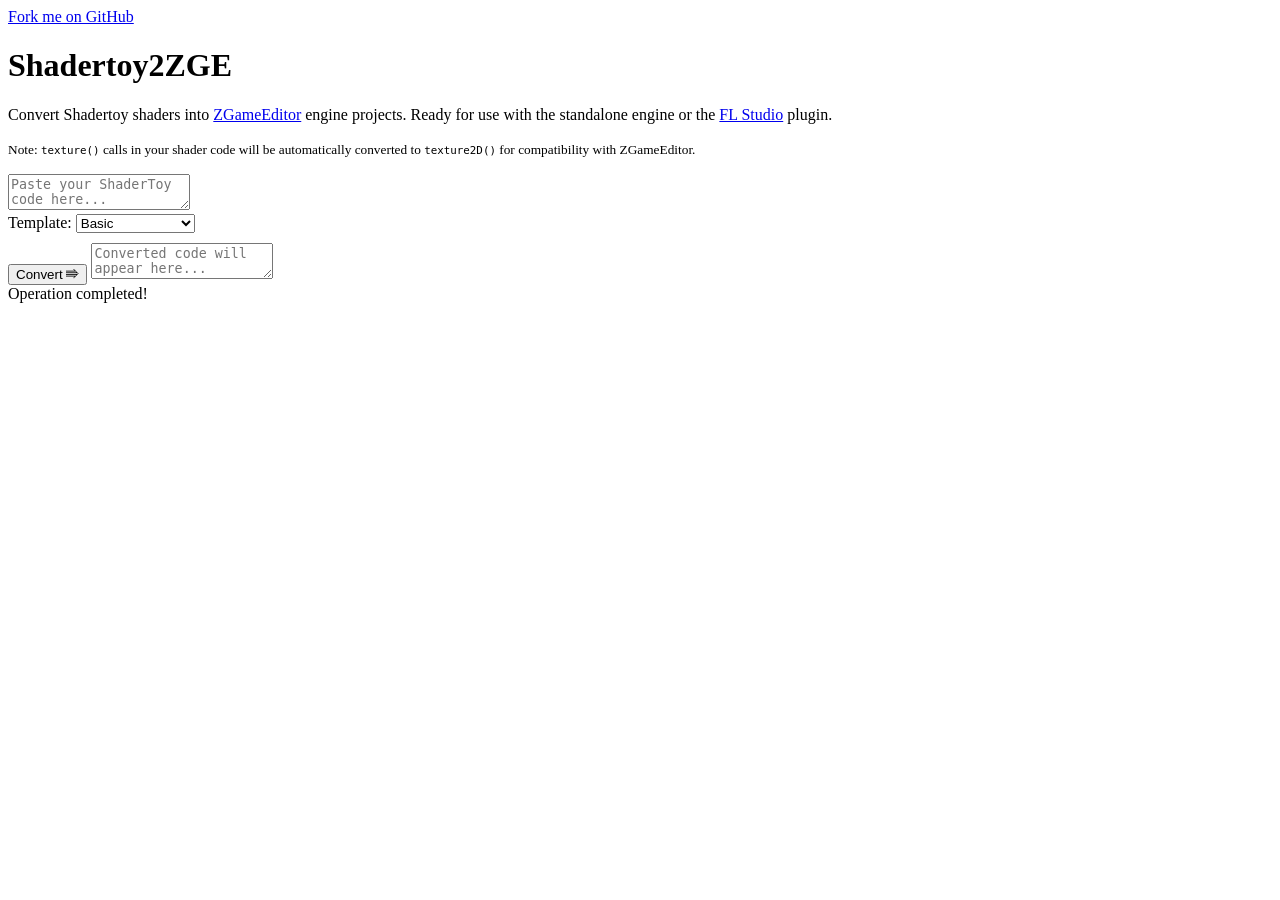
==== index.html @ 9fff6445 "Audio Buffer Support" ====
<!DOCTYPE html>
<html lang="en">
<head>
    <meta charset="UTF-8">
    <meta name="viewport" content="width=device-width, initial-scale=1.0">
    <title>ShaderToy to ZGameEditor Converter</title>
    <link rel="stylesheet" href="style.css">
    <script src="pako.min.js"></script>
</head>
<body>
    <a class="github-fork-ribbon right-top" href="https://github.com/R3V1Z3/shadertoy2zge" data-ribbon="Fork me on GitHub" title="Fork me on GitHub">Fork me on GitHub</a>
    <div id="container">
        <div id="titlebar">
            <h1>Shadertoy2ZGE</h1>
        </div>
        <div id="content">
            <p>Convert Shadertoy shaders into <a href="https://www.image-line.com/fl-studio-learning/fl-studio-online-manual/html/plugins/ZGameEditor%20Visualizer.htm">ZGameEditor</a>
                engine projects. Ready for use with the standalone engine or the <a href="https://www.image-line.com/fl-studio-learning/fl-studio-online-manual/html/plugins/ZGameEditor%20Visualizer.htm">FL Studio</a> plugin.</p>
            <p><small>Note: <code>texture()</code> calls in your shader code will be automatically converted to <code>texture2D()</code> for compatibility with ZGameEditor.</small></p>
            <textarea id="inputCode" placeholder="Paste your ShaderToy code here..." spellcheck="false"></textarea>
            <div style="margin-bottom: 10px;">
                <label for="templateSelect">Template:</label>
                <select id="templateSelect">
                    <!-- Templates will be populated dynamically -->
                </select>
            </div>
            <div id="ichannelConfig" style="margin-bottom: 10px;">
                <!-- iChannel dropdowns will be generated dynamically by script.js -->
            </div>
            <button id="convertButton">Convert ⭆</button>
            <textarea id="outputCode" placeholder="Converted code will appear here..." readonly></textarea>
            <div id="notification" class="hidden">Operation completed!</div>
        </div>
    </div>
    <script src="audio-analysis.js"></script>
    <script src="script.js"></script>
</body>
</html>
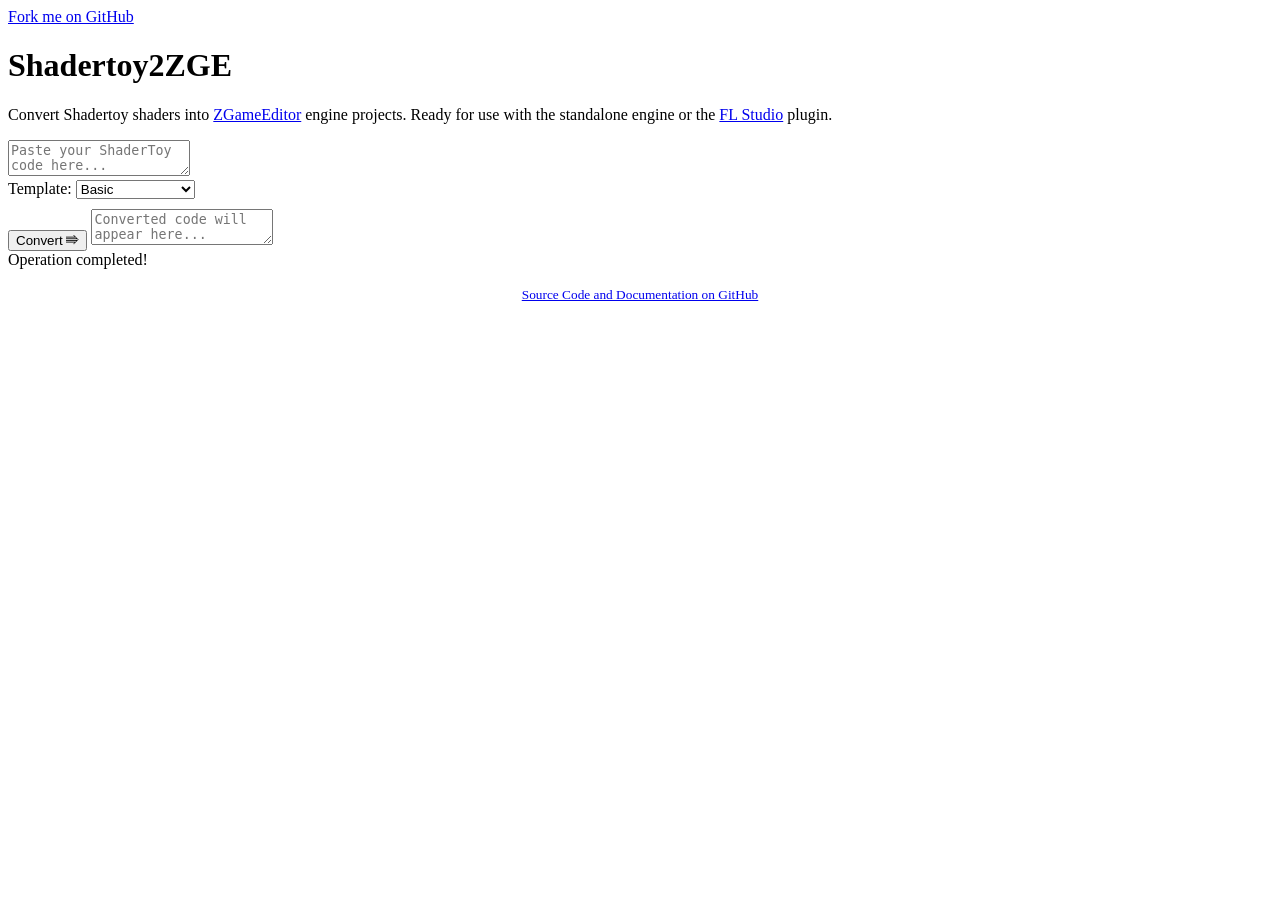
==== commit e1c63479: "converter UI  tweaks" ====
--- a/index.html
+++ b/index.html
@@ -16,7 +16,6 @@
         <div id="content">
             <p>Convert Shadertoy shaders into <a href="https://www.image-line.com/fl-studio-learning/fl-studio-online-manual/html/plugins/ZGameEditor%20Visualizer.htm">ZGameEditor</a>
                 engine projects. Ready for use with the standalone engine or the <a href="https://www.image-line.com/fl-studio-learning/fl-studio-online-manual/html/plugins/ZGameEditor%20Visualizer.htm">FL Studio</a> plugin.</p>
-            <p><small>Note: <code>texture()</code> calls in your shader code will be automatically converted to <code>texture2D()</code> for compatibility with ZGameEditor.</small></p>
             <textarea id="inputCode" placeholder="Paste your ShaderToy code here..." spellcheck="false"></textarea>
             <div style="margin-bottom: 10px;">
                 <label for="templateSelect">Template:</label>
@@ -31,8 +30,12 @@
             <textarea id="outputCode" placeholder="Converted code will appear here..." readonly></textarea>
             <div id="notification" class="hidden">Operation completed!</div>
         </div>
+        <div id="footer" align="center">
+            <p> <small><a href="https://github.com/nfxbeats/shadertoy2zge">Source Code and Documentation on GitHub</a></small></p>
+        </div>
     </div>
     <script src="audio-analysis.js"></script>
+    <script src="text-overlay.js"></script>
     <script src="script.js"></script>
 </body>
 </html>
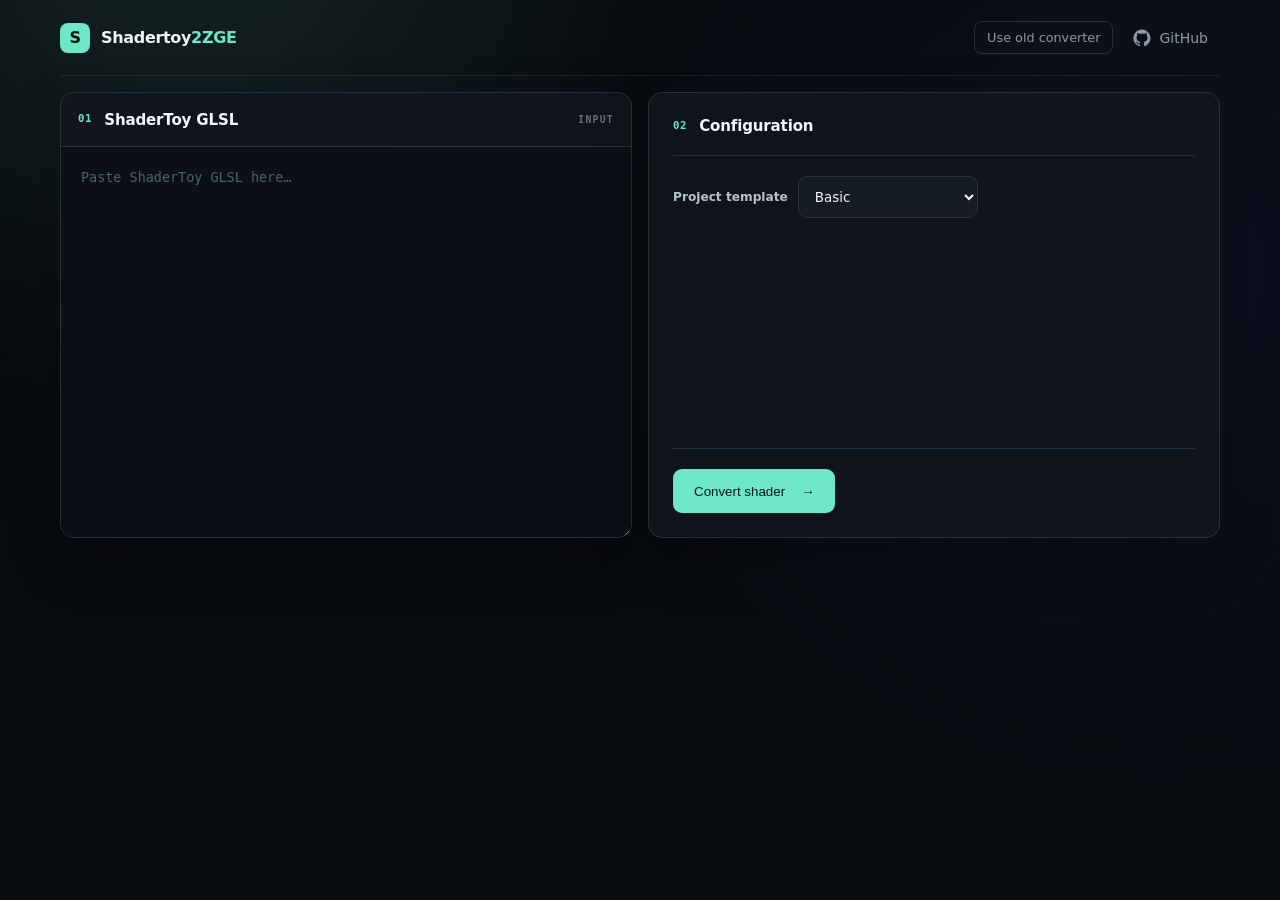
==== commit 7f3fb5ca: "added a modern UI" ====
--- a/index.html
+++ b/index.html
@@ -1,41 +1,49 @@
 <!DOCTYPE html>
 <html lang="en">
 <head>
-    <meta charset="UTF-8">
-    <meta name="viewport" content="width=device-width, initial-scale=1.0">
-    <title>ShaderToy to ZGameEditor Converter</title>
-    <link rel="stylesheet" href="style.css">
-    <script src="pako.min.js"></script>
+  <meta charset="UTF-8"><meta name="viewport" content="width=device-width, initial-scale=1.0">
+  <meta name="description" content="Convert ShaderToy GLSL shaders into ready-to-use ZGameEditor projects.">
+  <title>Shadertoy2ZGE — Shader Converter</title>
+  <link rel="stylesheet" href="style.css">
+  <link rel="stylesheet" href="layout-adjustments.css">
+  <script src="pako.min.js"></script>
 </head>
 <body>
-    <a class="github-fork-ribbon right-top" href="https://github.com/R3V1Z3/shadertoy2zge" data-ribbon="Fork me on GitHub" title="Fork me on GitHub">Fork me on GitHub</a>
-    <div id="container">
-        <div id="titlebar">
-            <h1>Shadertoy2ZGE</h1>
-        </div>
-        <div id="content">
-            <p>Convert Shadertoy shaders into <a href="https://www.image-line.com/fl-studio-learning/fl-studio-online-manual/html/plugins/ZGameEditor%20Visualizer.htm">ZGameEditor</a>
-                engine projects. Ready for use with the standalone engine or the <a href="https://www.image-line.com/fl-studio-learning/fl-studio-online-manual/html/plugins/ZGameEditor%20Visualizer.htm">FL Studio</a> plugin.</p>
-            <textarea id="inputCode" placeholder="Paste your ShaderToy code here..." spellcheck="false"></textarea>
-            <div style="margin-bottom: 10px;">
-                <label for="templateSelect">Template:</label>
-                <select id="templateSelect">
-                    <!-- Templates will be populated dynamically -->
-                </select>
-            </div>
-            <div id="ichannelConfig" style="margin-bottom: 10px;">
-                <!-- iChannel dropdowns will be generated dynamically by script.js -->
-            </div>
-            <button id="convertButton">Convert ⭆</button>
-            <textarea id="outputCode" placeholder="Converted code will appear here..." readonly></textarea>
-            <div id="notification" class="hidden">Operation completed!</div>
-        </div>
-        <div id="footer" align="center">
-            <p> <small><a href="https://github.com/nfxbeats/shadertoy2zge">Source Code and Documentation on GitHub</a></small></p>
-        </div>
-    </div>
-    <script src="audio-analysis.js"></script>
-    <script src="text-overlay.js"></script>
-    <script src="script.js"></script>
+  <header class="site-header">
+    <a class="brand" href="./" aria-label="Shadertoy2ZGE home"><span class="brand-mark" aria-hidden="true">S</span><span>Shadertoy<span class="brand-accent">2ZGE</span></span></a>
+    <nav class="header-actions" aria-label="Site links">
+      <a class="ui-switch" href="classic.html">Use old converter</a>
+      <a class="github-link" href="https://github.com/nfxbeats/shadertoy2zge" target="_blank" rel="noreferrer"><svg aria-hidden="true" viewBox="0 0 24 24"><path fill="currentColor" d="M12 .7a11.5 11.5 0 0 0-3.64 22.4c.58.1.79-.25.79-.56v-2.23c-3.22.7-3.9-1.37-3.9-1.37-.53-1.34-1.29-1.7-1.29-1.7-1.05-.72.08-.7.08-.7 1.17.08 1.78 1.2 1.78 1.2 1.04 1.78 2.72 1.27 3.38.97.1-.75.4-1.27.74-1.56-2.57-.29-5.27-1.28-5.27-5.68 0-1.26.45-2.28 1.19-3.09-.12-.29-.52-1.46.11-3.05 0 0 .97-.31 3.16 1.18a10.9 10.9 0 0 1 5.75 0c2.2-1.49 3.16-1.18 3.16-1.18.63 1.59.23 2.76.11 3.05.74.81 1.19 1.83 1.19 3.09 0 4.41-2.71 5.38-5.29 5.67.42.36.79 1.06.79 2.14v3.18c0 .31.21.67.8.56A11.5 11.5 0 0 0 12 .7Z"/></svg>GitHub</a>
+    </nav>
+  </header>
+  <main id="container">
+    <!-- <section class="hero" aria-labelledby="page-title">
+      <p class="eyebrow">Shader conversion utility</p>
+      <h1 id="page-title">From ShaderToy to ZGameEditor,<br><span>without the busywork.</span></h1>
+      <p class="intro">Paste your GLSL shader and generate a project ready for the standalone engine or the <a href="https://www.image-line.com/fl-studio-learning/fl-studio-online-manual/html/plugins/ZGameEditor%20Visualizer.htm" target="_blank" rel="noreferrer">FL Studio ZGameEditor Visualizer</a>.</p>
+    </section> -->
+    <section id="content" class="workspace" aria-label="Shader converter">
+      <div class="editors">
+        <section class="editor-card"><div class="editor-header"><div><span class="step">01</span><h2>ShaderToy GLSL</h2></div><span class="filetype">INPUT</span></div><textarea id="inputCode" aria-label="ShaderToy GLSL input" placeholder="Paste ShaderToy GLSL here…" spellcheck="false"></textarea></section>
+        <section class="settings-panel" aria-labelledby="configuration-title">
+          <header class="section-heading">
+            <div><span class="step">02</span><h2 id="configuration-title">Configuration</h2></div>
+          </header>
+          <div class="settings-grid">
+            <div class="template-field"><label for="templateSelect">Project template</label><select id="templateSelect"></select></div>
+            <div id="ichannelConfig" class="channel-config"></div>
+          </div>
+          <footer class="settings-footer">
+            <button id="convertButton" type="button">Convert shader <span aria-hidden="true">→</span></button>
+            <div id="outputActions" class="output-actions" aria-label="Converted project actions"></div>
+          </footer>
+        </section>
+      </div>
+      <textarea id="outputCode" class="converter-output" aria-label="Converted ZGameEditor project" readonly></textarea>
+      <div id="notification" class="hidden" role="status" aria-live="polite"></div>
+    </section>
+  </main>
+  <!-- <footer id="footer"><a href="https://github.com/nfxbeats/shadertoy2zge" target="_blank" rel="noreferrer">Source code &amp; documentation ↗</a></footer> -->
+  <script src="audio-analysis.js"></script><script src="text-overlay.js"></script><script src="script.js"></script>
 </body>
 </html>
--- a/style.css
+++ b/style.css
@@ -0,0 +1 @@
+:root{color-scheme:dark;--bg:#080b0f;--surface:#10151c;--surface2:#151c24;--border:#26313d;--border2:#3a4959;--text:#f2f6f8;--muted:#8e9aa7;--accent:#6ee7c7;--danger:#ff8181;--radius:14px;font-family:Inter,ui-sans-serif,system-ui,-apple-system,"Segoe UI",sans-serif}*{box-sizing:border-box}html{background:var(--bg);scroll-behavior:smooth}body{min-width:320px;min-height:100vh;margin:0;color:var(--text);background:radial-gradient(circle at 15% -10%,rgba(110,231,199,.11),transparent 32rem),radial-gradient(circle at 90% 30%,rgba(67,111,255,.07),transparent 35rem),var(--bg)}a{color:var(--accent);text-decoration:none}a:hover{text-decoration:underline}.site-header{width:min(1160px,calc(100% - 40px));min-height:76px;margin:auto;display:flex;align-items:center;justify-content:space-between;border-bottom:1px solid rgba(255,255,255,.08)}.brand,.github-link{color:var(--text);display:inline-flex;align-items:center}.brand{gap:11px;font-weight:720;letter-spacing:-.02em}.brand:hover,.github-link:hover{text-decoration:none;color:var(--accent)}.brand-mark{display:grid;place-items:center;width:30px;height:30px;border-radius:8px;color:#061410;background:var(--accent);font-weight:900}.brand-accent{color:var(--accent)}.github-link{gap:8px;padding:8px 12px;border-radius:8px;color:var(--muted);font-size:.875rem}.github-link svg{width:18px;height:18px}#container{width:min(1160px,calc(100% - 40px));margin:auto}.hero{max-width:850px;padding:76px 0 50px}.eyebrow{margin:0 0 16px;color:var(--accent);font:700 .72rem/1.2 ui-monospace,Consolas,monospace;letter-spacing:.14em;text-transform:uppercase}.hero h1{margin:0;font-size:clamp(2.35rem,5.2vw,4.6rem);line-height:.99;letter-spacing:-.055em}.hero h1 span{color:#8995a1}.intro{max-width:680px;margin:25px 0 0;color:var(--muted);font-size:1.05rem;line-height:1.7}.workspace{padding-bottom:40px}.settings-panel,.editor-card{border:1px solid var(--border);background:rgba(16,21,28,.88);box-shadow:0 22px 60px rgba(0,0,0,.2)}.settings-panel{padding:24px;border-radius:var(--radius)}.section-heading{display:flex;align-items:center;justify-content:space-between;gap:24px;padding-bottom:20px;border-bottom:1px solid var(--border)}.section-heading>div,.editor-header>div{display:flex;align-items:center;gap:12px}.section-heading h2,.editor-header h2{margin:0;font-size:.94rem;letter-spacing:-.01em}.section-heading p{margin:0;color:var(--muted);font-size:.78rem}.step{color:var(--accent);font:700 .67rem/1 ui-monospace,Consolas,monospace;letter-spacing:.06em}.settings-grid{display:grid;grid-template-columns:minmax(220px,.6fr) 1.4fr;gap:24px;padding-top:20px}.field{display:grid;gap:8px}label{color:#b8c2cc;font-size:.76rem;font-weight:650}select{min-height:42px;padding:0 38px 0 12px;border:1px solid var(--border);border-radius:9px;outline:none;color:var(--text);background:var(--surface2);font:inherit;font-size:.84rem}select:hover{border-color:var(--border2)}select:focus-visible{border-color:var(--accent);box-shadow:0 0 0 3px rgba(110,231,199,.14)}.channel-config{display:grid;gap:8px}.channel-config:empty:after{content:"Channels will appear when referenced by the shader.";align-self:center;color:#677381;font-size:.78rem}.channel-config>div{min-height:42px;align-items:center}.channel-config label{margin-right:8px}.editors{display:grid;grid-template-columns:1fr 1fr;gap:16px;margin-top:16px}.editor-card{min-width:0;overflow:hidden;border-radius:var(--radius)}.editor-header{height:54px;padding:0 17px;display:flex;align-items:center;justify-content:space-between;border-bottom:1px solid var(--border)}.filetype{color:#64717d;font:700 .61rem/1 ui-monospace,Consolas,monospace;letter-spacing:.13em}textarea{display:block;width:100%;height:390px;resize:vertical;padding:20px;border:0;outline:0;color:#c9f8eb;background:#0b1016;font:.84rem/1.65 "Cascadia Code",Consolas,monospace;tab-size:2}textarea::placeholder{color:#53606d}textarea:focus{box-shadow:inset 0 0 0 1px var(--accent)}#outputCode{color:#aeb9c5;background:#0d1218}.action-bar{display:flex;align-items:center;justify-content:space-between;gap:20px;margin-top:16px}.action-bar p{margin:0;color:#687480;font-size:.76rem}button,.button{min-height:44px;padding:0 20px;display:inline-flex;align-items:center;justify-content:center;gap:16px;border:1px solid transparent;border-radius:9px;cursor:pointer;color:#061410;background:var(--accent);font:750 .84rem/1 inherit;transition:transform .16s ease,background .16s ease,border-color .16s ease}button:hover,.button:hover{transform:translateY(-1px);background:#8cf0d5;text-decoration:none}button:focus-visible,.button:focus-visible{outline:3px solid rgba(110,231,199,.3);outline-offset:2px}#notification{margin-top:16px;padding:13px 16px;border:1px solid rgba(110,231,199,.25);border-radius:9px;color:#bdf8e8;background:rgba(19,68,57,.35);font-size:.8rem}.notification-message+.notification-message{margin-top:7px}.notification-error,.notification-warning{color:var(--danger)}.hidden{display:none!important}.output-actions{display:flex;justify-content:flex-end;gap:10px;margin-top:10px}#copyButton{color:var(--text);border-color:var(--border);background:var(--surface2)}#copyButton:hover{border-color:var(--border2);background:#1b242e}#downloadButton{color:#061410}#footer{width:min(1160px,calc(100% - 40px));margin:24px auto 0;padding:28px 0 42px;display:flex;justify-content:space-between;gap:20px;border-top:1px solid rgba(255,255,255,.08);color:#65717d;font-size:.75rem}#footer p{margin:0}@media(max-width:760px){.hero{padding:55px 0 38px}.hero h1 br{display:none}.section-heading{align-items:flex-start;flex-direction:column;gap:9px}.settings-grid,.editors{grid-template-columns:1fr}textarea{height:320px}}@media(max-width:480px){.site-header,#container,#footer{width:calc(100% - 24px)}.github-link{padding-inline:4px}.settings-panel{padding:18px}.action-bar,#footer{align-items:stretch;flex-direction:column}#convertButton{width:100%}.output-actions{flex-direction:column}.output-actions>*{width:100%}}@media(prefers-reduced-motion:reduce){*,*:before,*:after{scroll-behavior:auto!important;transition:none!important}}
--- a/layout-adjustments.css
+++ b/layout-adjustments.css
@@ -0,0 +1,103 @@
+/* Layout refinements kept separate from the base theme. */
+.settings-panel {
+  margin-top: 0;
+  display: flex;
+  min-width: 0;
+  flex-direction: column;
+}
+
+.header-actions {
+  display: flex;
+  align-items: center;
+  gap: 8px;
+}
+
+.ui-switch {
+  padding: 8px 12px;
+  border: 1px solid var(--border);
+  border-radius: 8px;
+  color: var(--muted);
+  font-size: .8rem;
+}
+
+.ui-switch:hover {
+  border-color: var(--border2);
+  color: var(--text);
+  text-decoration: none;
+}
+
+.settings-grid {
+  grid-template-columns: minmax(0, 1fr);
+  align-items: start;
+}
+
+.template-field {
+  display: grid;
+  grid-template-columns: auto 180px;
+  align-items: center;
+  justify-content: start;
+  gap: 10px;
+}
+
+.template-field label {
+  white-space: nowrap;
+}
+
+#templateSelect {
+  width: 100%;
+}
+
+.channel-config {
+  grid-template-columns: minmax(0, 1fr);
+}
+
+.channel-config > div {
+  min-width: 0;
+}
+
+.settings-footer {
+  display: flex;
+  align-items: center;
+  justify-content: space-between;
+  gap: 10px;
+  margin-top: 20px;
+  padding-top: 20px;
+  border-top: 1px solid var(--border);
+  margin-top: auto;
+}
+
+.settings-footer .output-actions {
+  margin-top: 0;
+}
+
+.settings-footer p {
+  margin: 0;
+  color: #687480;
+  font-size: .76rem;
+}
+
+@media (max-width: 760px) {
+  .settings-grid {
+    grid-template-columns: 1fr;
+  }
+
+  .template-field {
+    width: 100%;
+    grid-template-columns: auto minmax(0, 180px);
+  }
+
+  .settings-footer {
+    align-items: center;
+    flex-direction: row;
+  }
+}
+
+@media (max-width: 560px) {
+  .channel-config {
+    grid-template-columns: 1fr;
+  }
+}
+
+.converter-output {
+  display: none;
+}
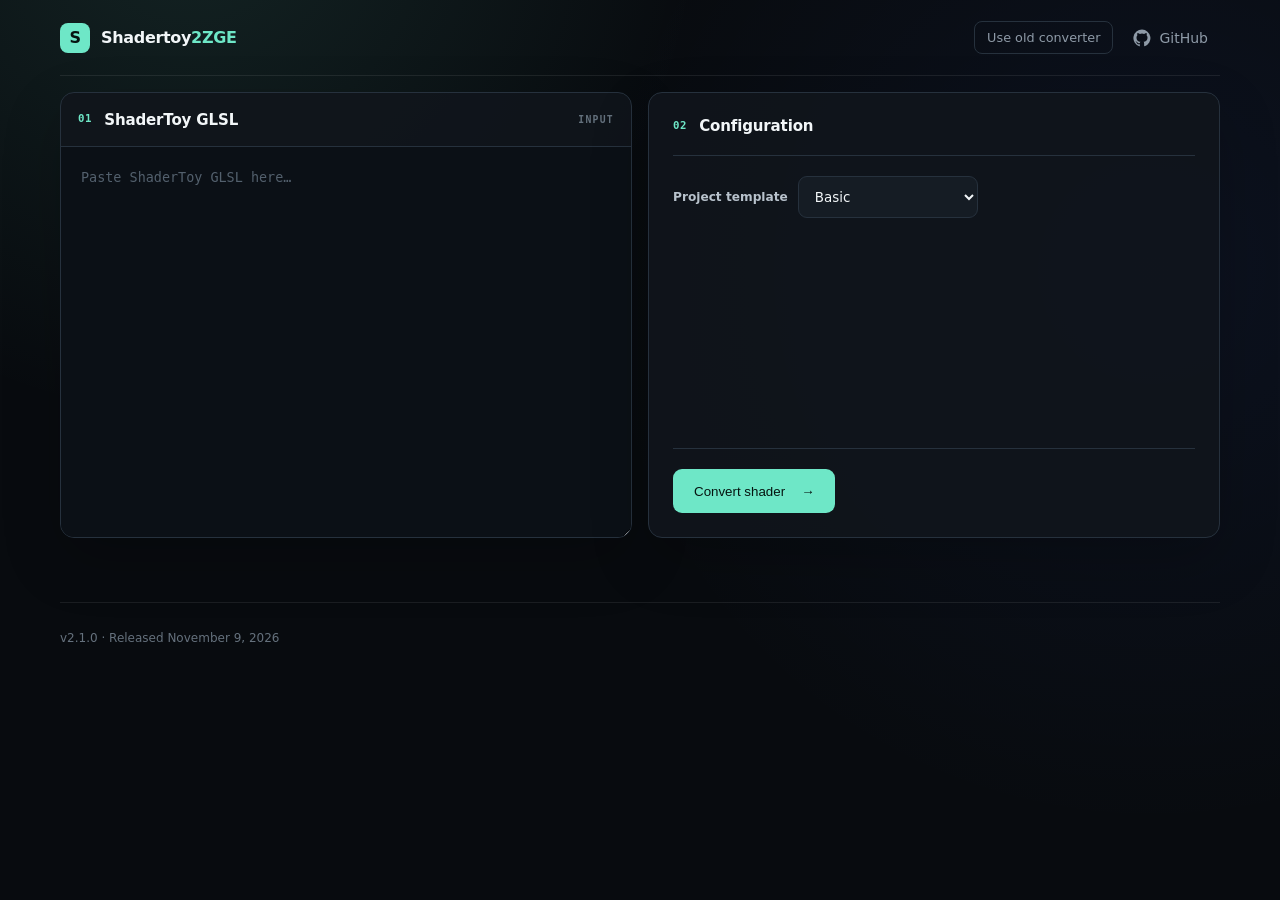
==== commit 0309dfcc: "added audiomode 4 and version num" ====
--- a/index.html
+++ b/index.html
@@ -43,7 +43,8 @@
       <div id="notification" class="hidden" role="status" aria-live="polite"></div>
     </section>
   </main>
-  <!-- <footer id="footer"><a href="https://github.com/nfxbeats/shadertoy2zge" target="_blank" rel="noreferrer">Source code &amp; documentation ↗</a></footer> -->
-  <script src="audio-analysis.js"></script><script src="text-overlay.js"></script><script src="script.js"></script>
+  <footer id="footer"><p data-converter-release></p></footer>
+  <script src="version.js"></script>
+  <script src="audio-analysis.js"></script><script src="text-overlay.js"></script><script src="ichannel-mapping.js"></script><script src="script.js"></script>
 </body>
 </html>
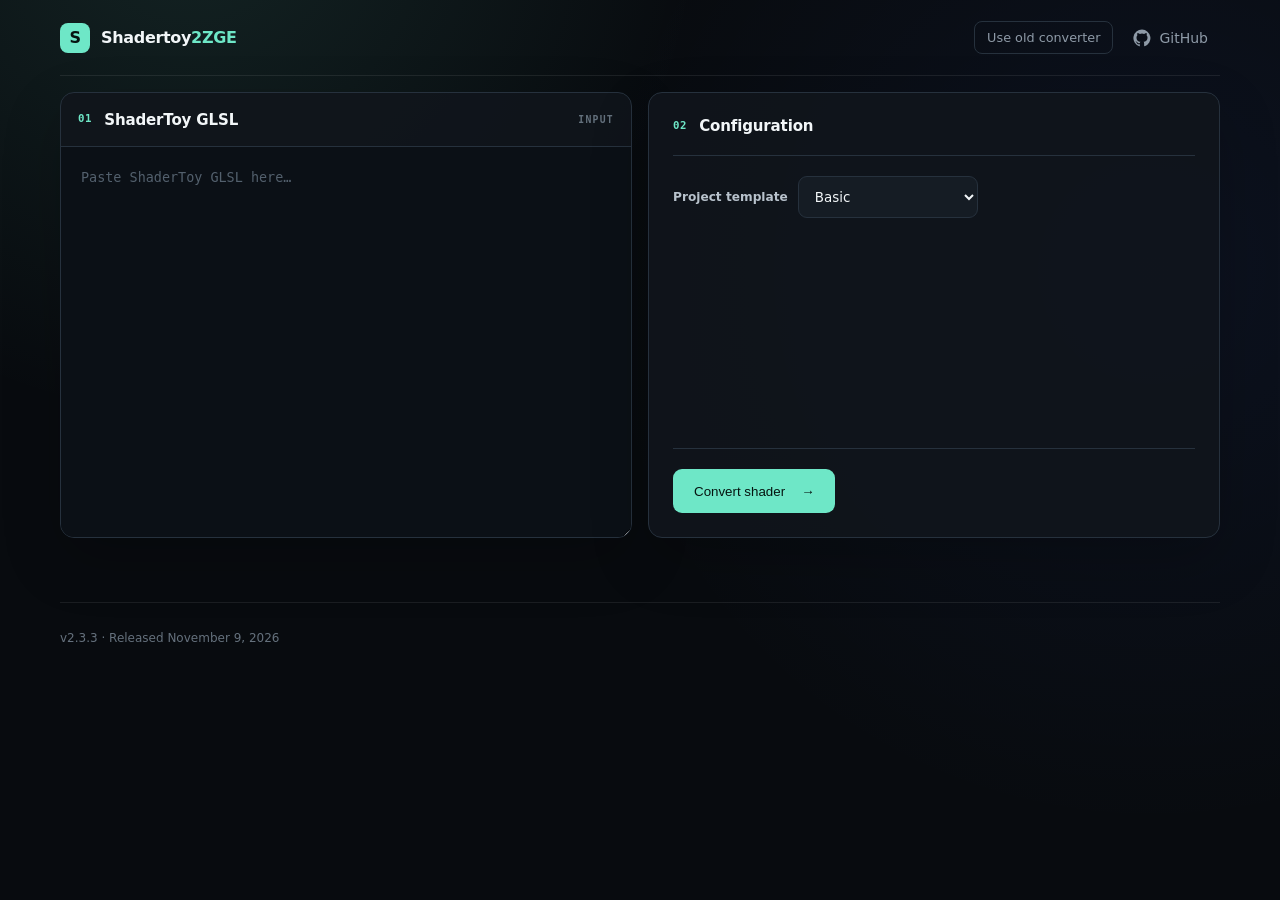
==== commit ba81474a: "adding multi visual buffer support" ====
--- a/index.html
+++ b/index.html
@@ -45,6 +45,6 @@
   </main>
   <footer id="footer"><p data-converter-release></p></footer>
   <script src="version.js"></script>
-  <script src="audio-analysis.js"></script><script src="text-overlay.js"></script><script src="ichannel-mapping.js"></script><script src="script.js"></script>
+  <script src="audio-analysis.js"></script><script src="text-overlay.js"></script><script src="ichannel-mapping.js"></script><script src="visual-buffers.js"></script><script src="script.js"></script>
 </body>
 </html>
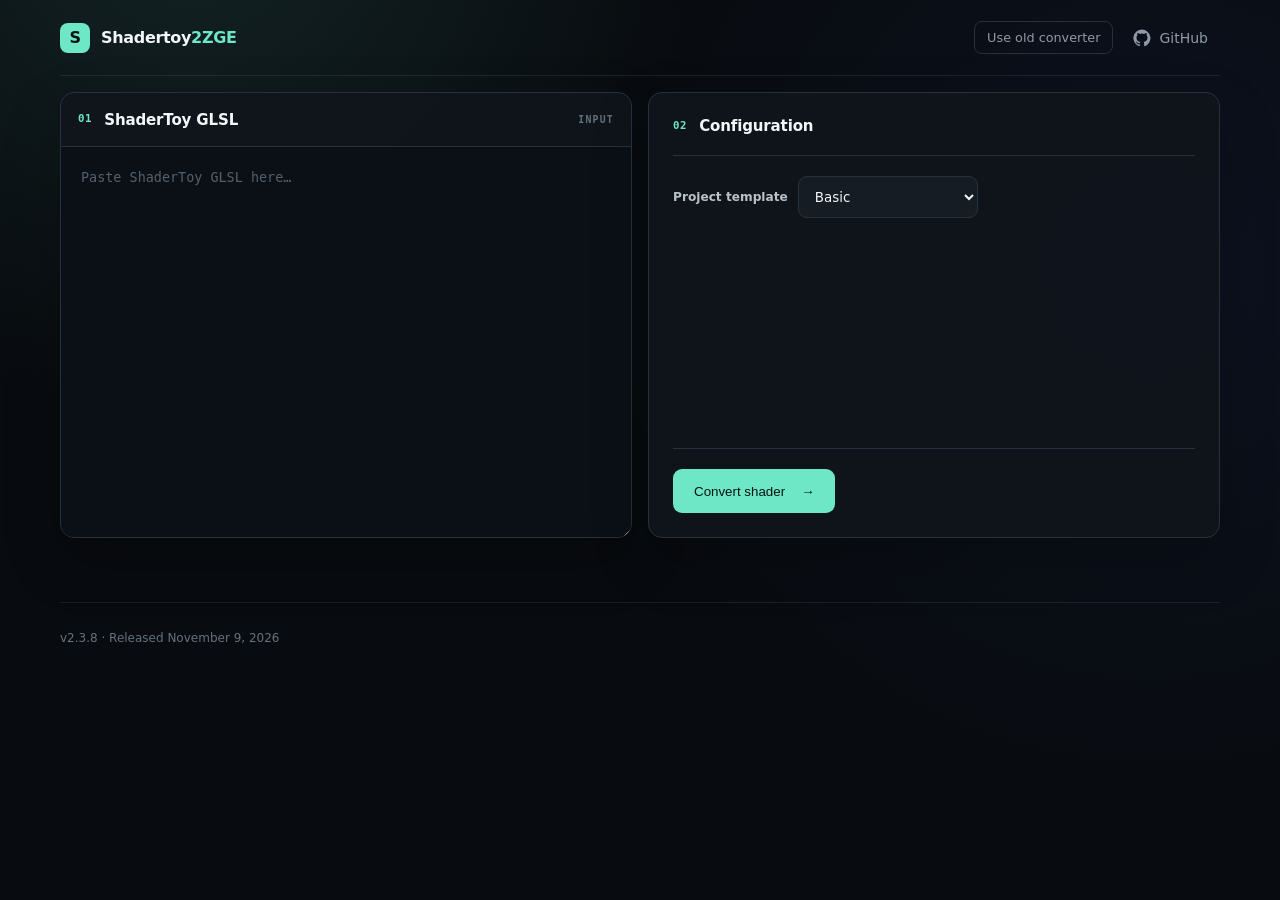
==== commit 17e7577d: "tempo awareness" ====
--- a/index.html
+++ b/index.html
@@ -45,6 +45,6 @@
   </main>
   <footer id="footer"><p data-converter-release></p></footer>
   <script src="version.js"></script>
-  <script src="audio-analysis.js"></script><script src="text-overlay.js"></script><script src="ichannel-mapping.js"></script><script src="visual-buffers.js"></script><script src="script.js"></script>
+  <script src="audio-analysis.js"></script><script src="text-overlay.js"></script><script src="ichannel-mapping.js"></script><script src="visual-buffers.js"></script><script src="tempo.js"></script><script src="script.js"></script>
 </body>
 </html>
